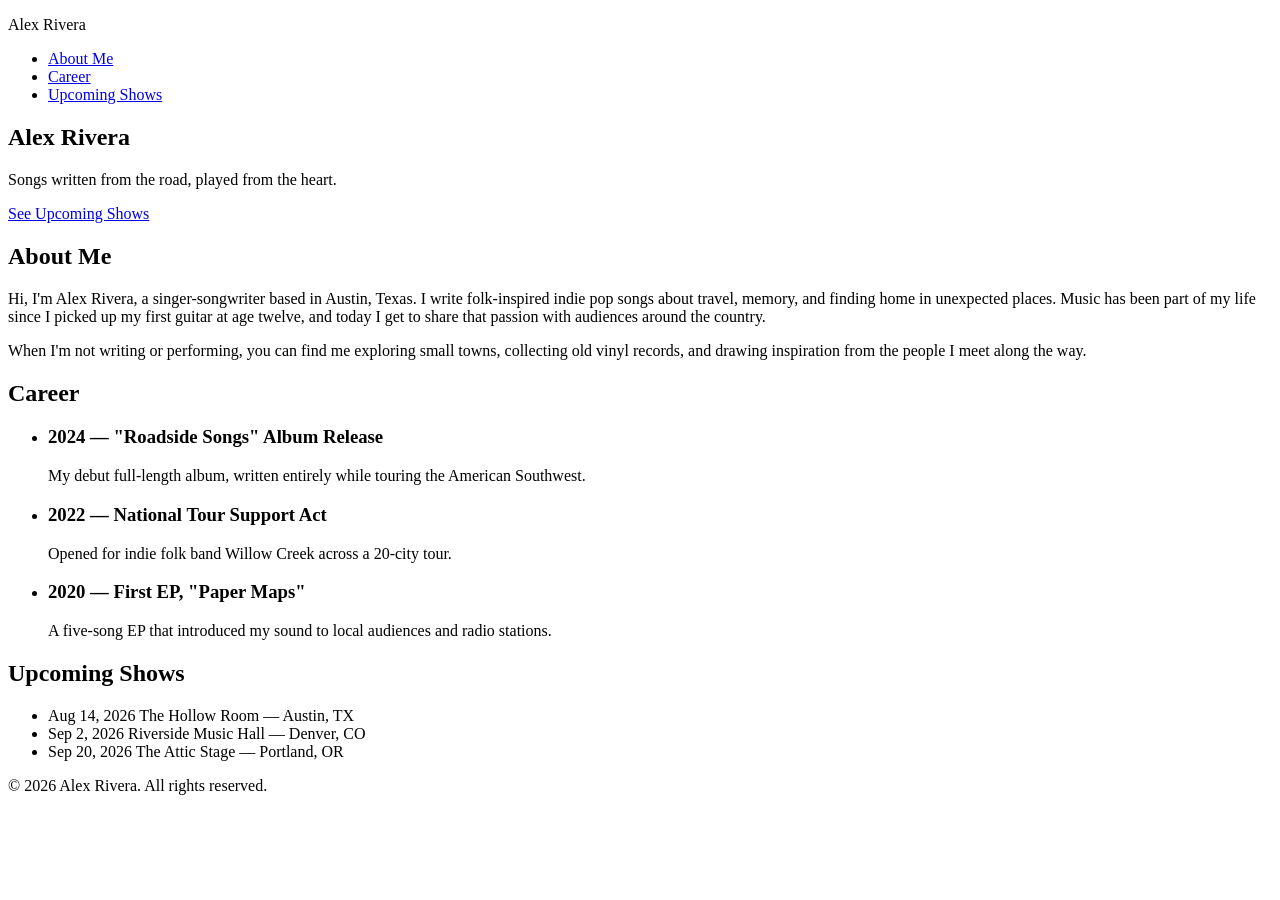
==== index.html @ 2a7972c7 "added changes to html css" ====
<!DOCTYPE html>
<html lang="en">
<head>
  <meta charset="UTF-8">
  <meta name="viewport" content="width=device-width, initial-scale=1.0">
  <title>Alex Rivera | Musician</title>
  <meta name="description" content="Official website of Alex Rivera - musician, songwriter, and performer.">
  <link rel="stylesheet" href="styles.css">

  <!-- Schema.org structured data describing the artist -->
  <script type="application/ld+json">
  {
    "@context": "https://schema.org",
    "@type": "Person",
    "name": "Alex Rivera",
    "jobTitle": "Musician and Songwriter",
    "url": "https://www.alexrivera-music.com",
    "sameAs": [
      "https://www.instagram.com/alexriveramusic",
      "https://www.youtube.com/alexriveramusic"
    ],
    "description": "Alex Rivera is a singer-songwriter known for blending folk and indie pop sounds, performing live shows across the country."
  }
  </script>
</head>
<body>

  <!-- HEADER: contains the navigation bar -->
  <header class="site-header">
    <div class="header-inner">
      <p class="logo">Alex Rivera</p>
      <nav aria-label="Main navigation">
        <ul class="nav-list">
          <li><a href="#about">About Me</a></li>
          <li><a href="#career">Career</a></li>
          <li><a href="#shows">Upcoming Shows</a></li>
        </ul>
      </nav>
    </div>
  </header>

  <main>

    <!-- HERO SECTION: the "cover" that welcomes visitors -->
    <section class="hero" aria-label="Welcome section">
      <div class="hero-content">
        <h1>Alex Rivera</h1>
        <p class="hero-subtitle">Songs written from the road, played from the heart.</p>
        <a href="#shows" class="btn">See Upcoming Shows</a>
      </div>
    </section>

    <!-- ABOUT SECTION -->
    <section id="about" class="page-section" aria-labelledby="about-heading">
      <article>
        <h2 id="about-heading">About Me</h2>
        <p>
          Hi, I'm Alex Rivera, a singer-songwriter based in Austin, Texas.
          I write folk-inspired indie pop songs about travel, memory, and
          finding home in unexpected places. Music has been part of my
          life since I picked up my first guitar at age twelve, and today
          I get to share that passion with audiences around the country.
        </p>
        <p>
          When I'm not writing or performing, you can find me exploring
          small towns, collecting old vinyl records, and drawing
          inspiration from the people I meet along the way.
        </p>
      </article>
    </section>

    <!-- CAREER SECTION -->
    <section id="career" class="page-section alt-background" aria-labelledby="career-heading">
      <article>
        <h2 id="career-heading">Career</h2>
        <ul class="career-list">
          <li>
            <h3>2024 — "Roadside Songs" Album Release</h3>
            <p>My debut full-length album, written entirely while touring the American Southwest.</p>
          </li>
          <li>
            <h3>2022 — National Tour Support Act</h3>
            <p>Opened for indie folk band Willow Creek across a 20-city tour.</p>
          </li>
          <li>
            <h3>2020 — First EP, "Paper Maps"</h3>
            <p>A five-song EP that introduced my sound to local audiences and radio stations.</p>
          </li>
        </ul>
      </article>
    </section>

    <!-- UPCOMING SHOWS SECTION -->
    <section id="shows" class="page-section" aria-labelledby="shows-heading">
      <article>
        <h2 id="shows-heading">Upcoming Shows</h2>
        <ul class="shows-list">
          <li>
            <span class="show-date">Aug 14, 2026</span>
            <span class="show-venue">The Hollow Room — Austin, TX</span>
          </li>
          <li>
            <span class="show-date">Sep 2, 2026</span>
            <span class="show-venue">Riverside Music Hall — Denver, CO</span>
          </li>
          <li>
            <span class="show-date">Sep 20, 2026</span>
            <span class="show-venue">The Attic Stage — Portland, OR</span>
          </li>
        </ul>
      </article>
    </section>

  </main>

  <!-- FOOTER -->
  <footer class="site-footer">
    <p>&copy; 2026 Alex Rivera. All rights reserved.</p>
  </footer>

</body>
</html>
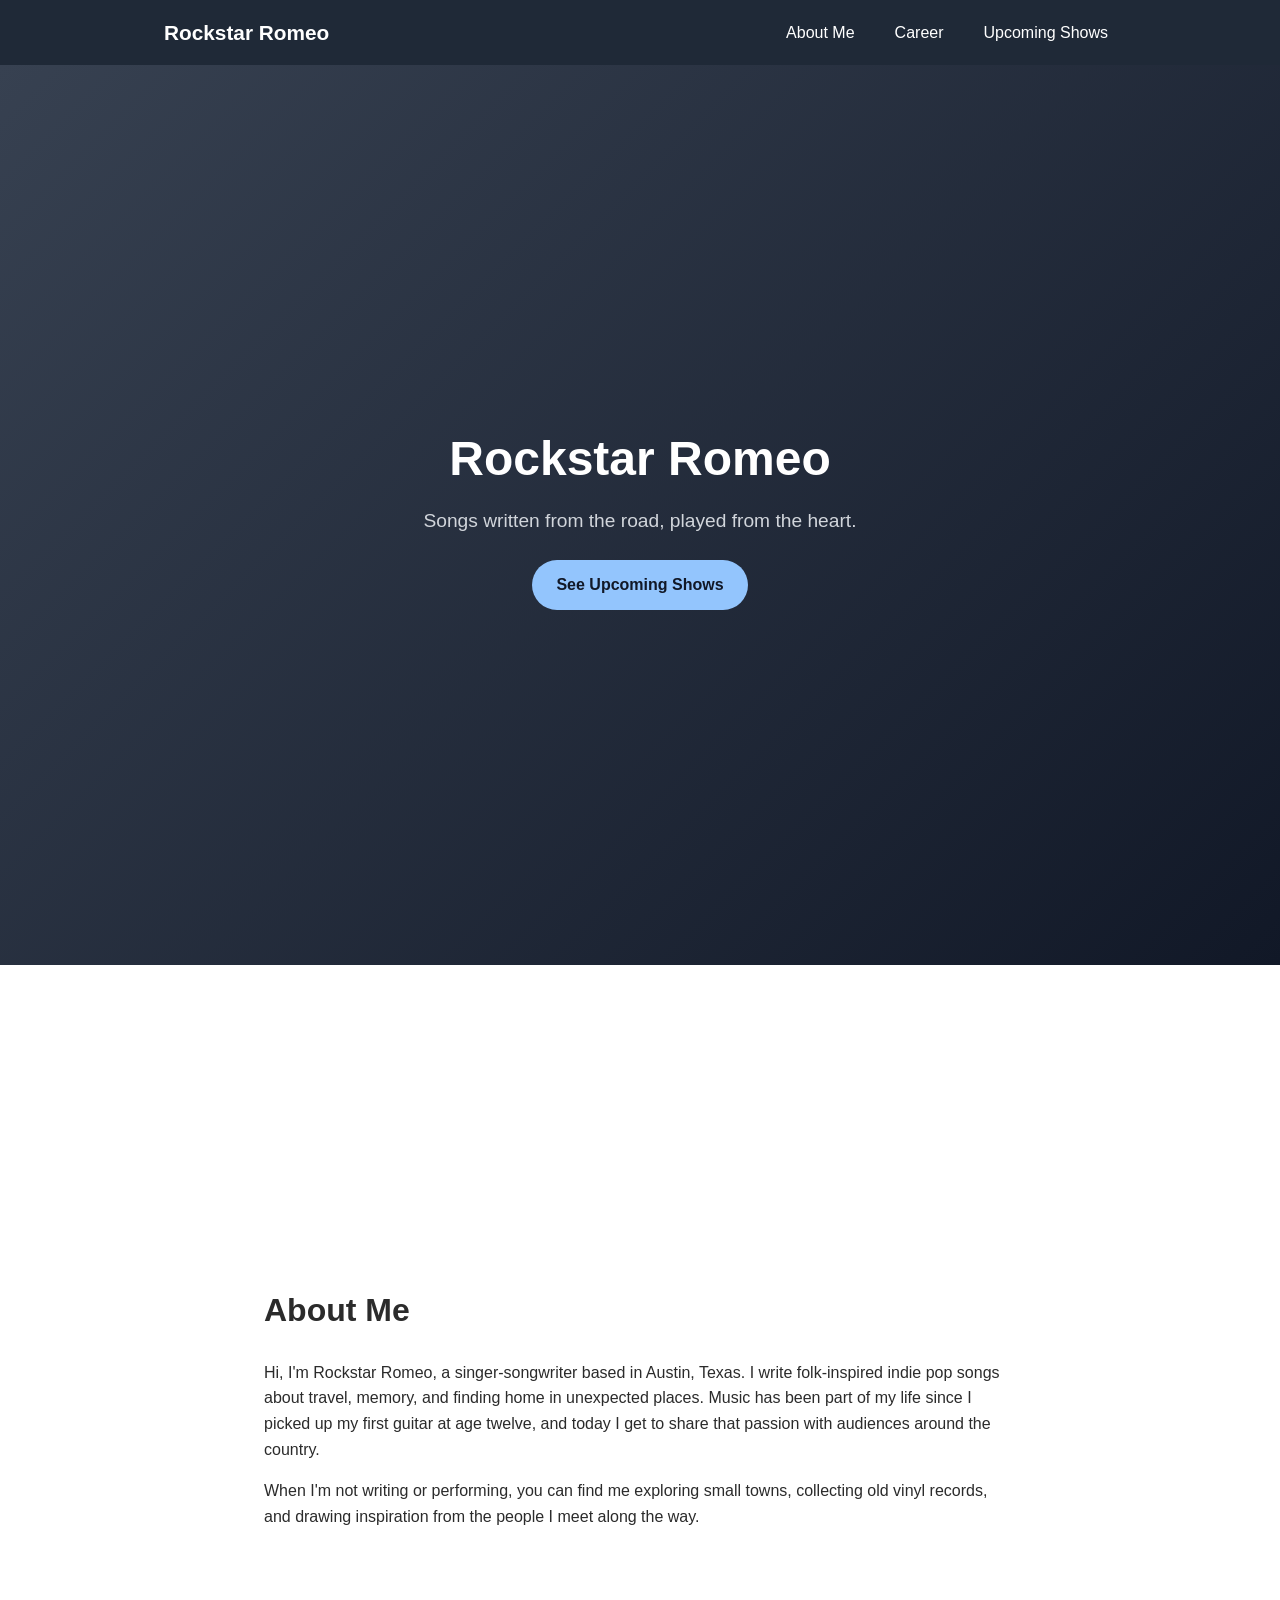
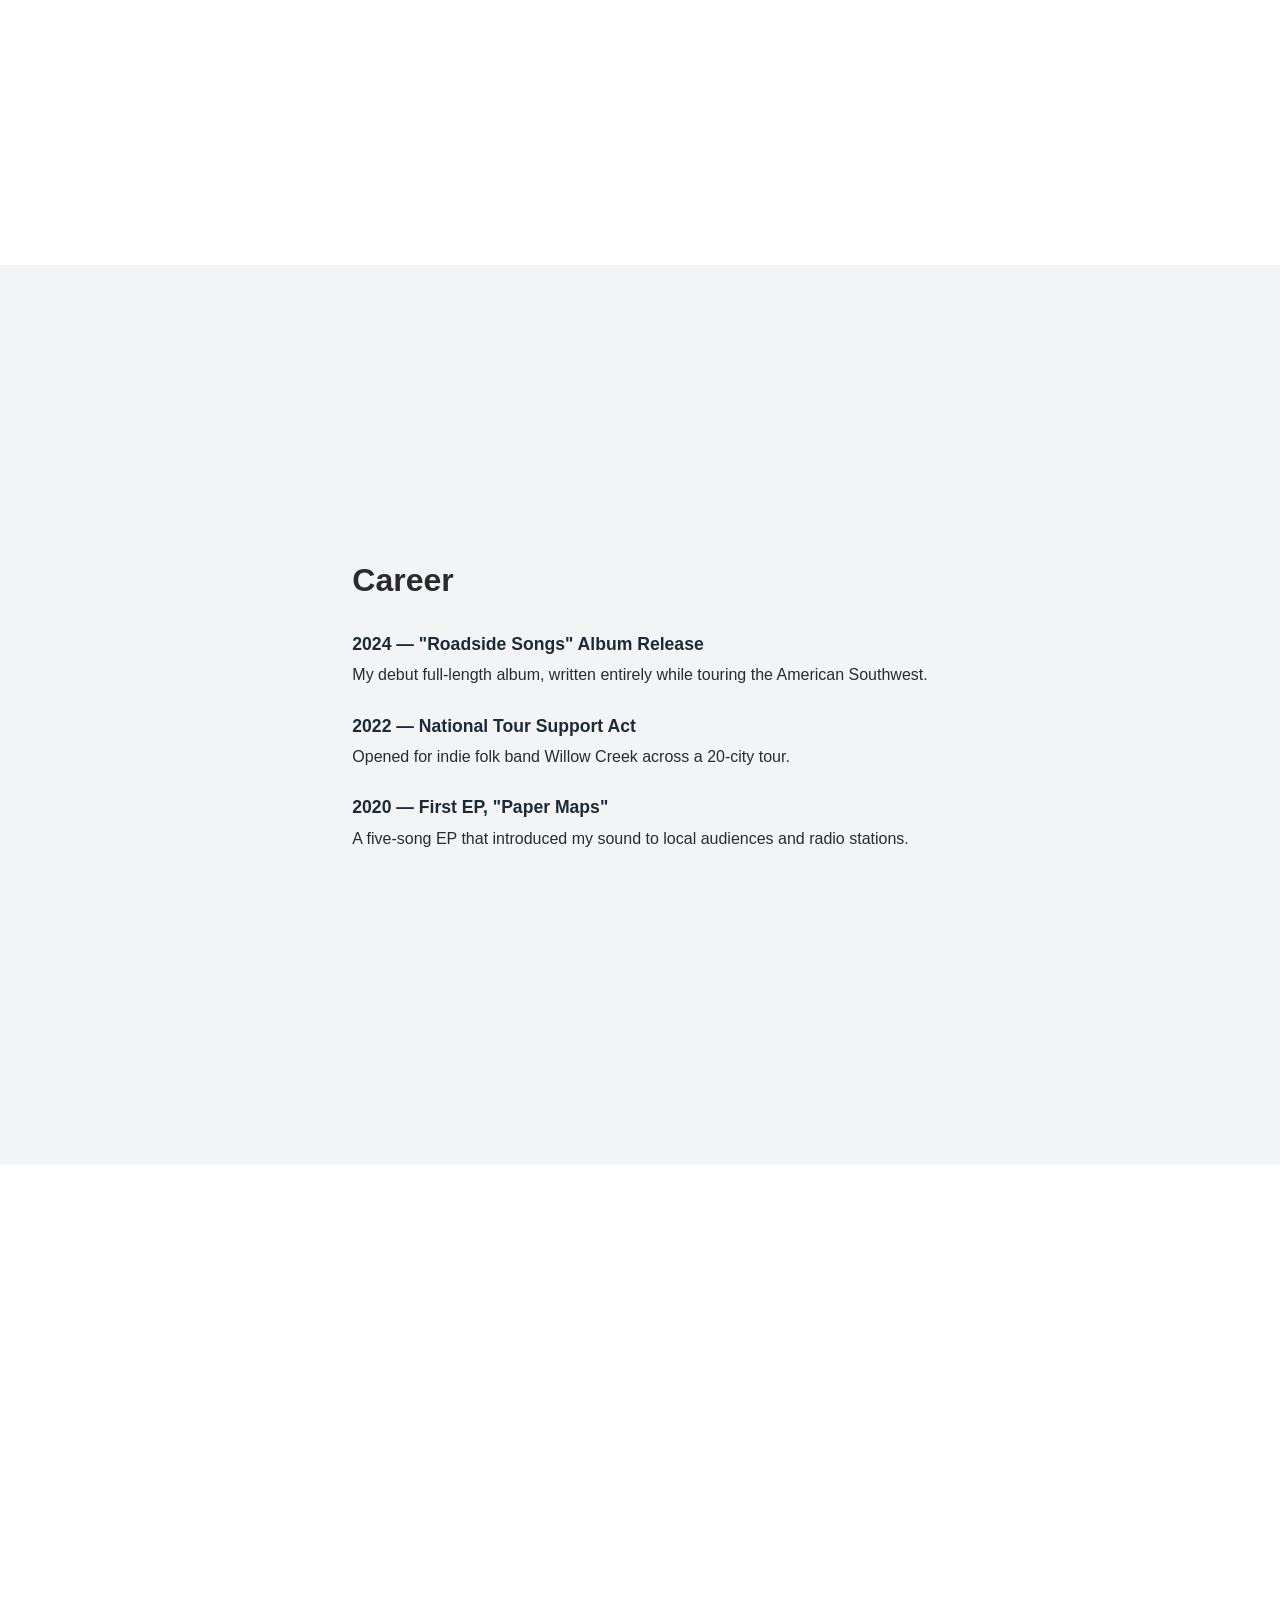
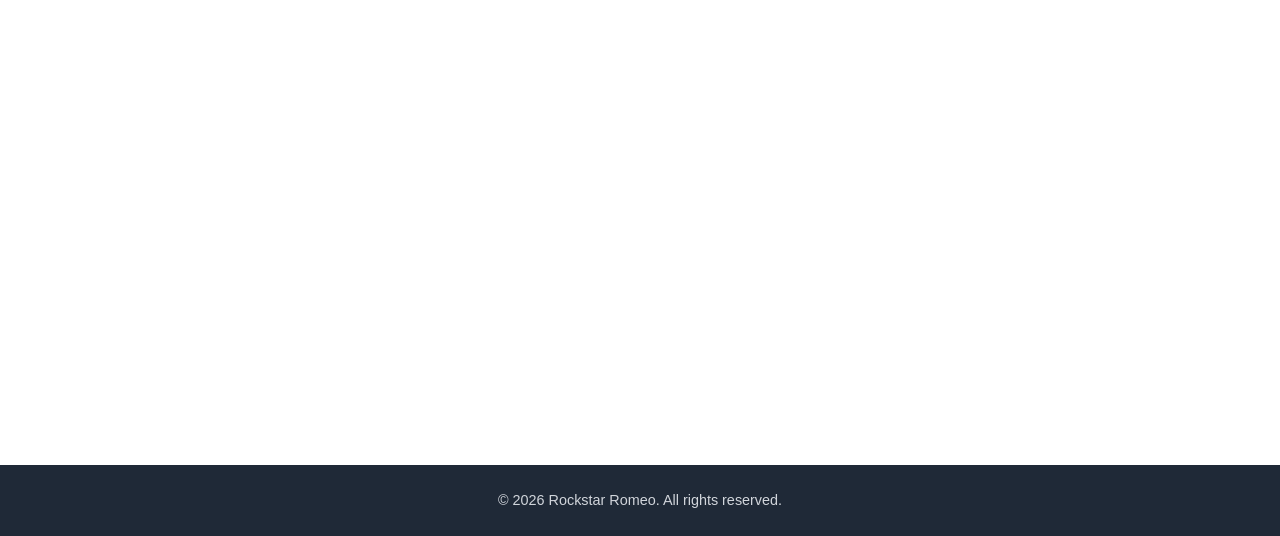
==== commit 1d387094: "Final version code" ====
--- a/index.html
+++ b/index.html
@@ -3,23 +3,25 @@
 <head>
   <meta charset="UTF-8">
   <meta name="viewport" content="width=device-width, initial-scale=1.0">
-  <title>Alex Rivera | Musician</title>
-  <meta name="description" content="Official website of Alex Rivera - musician, songwriter, and performer.">
-  <link rel="stylesheet" href="styles.css">
+  <title>Rockstar Romeo | Musician</title>
+  <meta name="description" content="Official website of Rockstar Romeo - musician, songwriter, and performer.">
+  <link rel="preload" href="style.css" as="style">
+  <link rel="stylesheet" href="style.css" media="print" onload="this.media='all'">
+  <noscript><link rel="stylesheet" href="style.css"></noscript>
 
   <!-- Schema.org structured data describing the artist -->
   <script type="application/ld+json">
   {
     "@context": "https://schema.org",
     "@type": "Person",
-    "name": "Alex Rivera",
+    "name": "Rockstar Romeo",
     "jobTitle": "Musician and Songwriter",
     "url": "https://www.alexrivera-music.com",
     "sameAs": [
       "https://www.instagram.com/alexriveramusic",
       "https://www.youtube.com/alexriveramusic"
     ],
-    "description": "Alex Rivera is a singer-songwriter known for blending folk and indie pop sounds, performing live shows across the country."
+    "description": "Rockstar Romeo is a singer-songwriter known for blending folk and indie pop sounds, performing live shows across the country."
   }
   </script>
 </head>
@@ -28,7 +30,7 @@
   <!-- HEADER: contains the navigation bar -->
   <header class="site-header">
     <div class="header-inner">
-      <p class="logo">Alex Rivera</p>
+      <p class="logo">Rockstar Romeo</p>
       <nav aria-label="Main navigation">
         <ul class="nav-list">
           <li><a href="#about">About Me</a></li>
@@ -44,7 +46,7 @@
     <!-- HERO SECTION: the "cover" that welcomes visitors -->
     <section class="hero" aria-label="Welcome section">
       <div class="hero-content">
-        <h1>Alex Rivera</h1>
+        <h1>Rockstar Romeo</h1>
         <p class="hero-subtitle">Songs written from the road, played from the heart.</p>
         <a href="#shows" class="btn">See Upcoming Shows</a>
       </div>
@@ -55,7 +57,7 @@
       <article>
         <h2 id="about-heading">About Me</h2>
         <p>
-          Hi, I'm Alex Rivera, a singer-songwriter based in Austin, Texas.
+          Hi, I'm Rockstar Romeo, a singer-songwriter based in Austin, Texas.
           I write folk-inspired indie pop songs about travel, memory, and
           finding home in unexpected places. Music has been part of my
           life since I picked up my first guitar at age twelve, and today
@@ -115,7 +117,7 @@
 
   <!-- FOOTER -->
   <footer class="site-footer">
-    <p>&copy; 2026 Alex Rivera. All rights reserved.</p>
+    <p>&copy; 2026 Rockstar Romeo. All rights reserved.</p>
   </footer>
 
 </body>
--- a/style.css
+++ b/style.css
@@ -0,0 +1,218 @@
+/* ============================= */
+/* 1. GLOBAL / RESET STYLES      */
+/* ============================= */
+
+* {
+  margin: 0;
+  padding: 0;
+  box-sizing: border-box;
+}
+
+body {
+  font-family: 'Segoe UI', Arial, sans-serif;
+  line-height: 1.6;
+  color: #2b2b2b;
+}
+
+a {
+  text-decoration: none;
+  color: inherit;
+}
+
+ul {
+  list-style: none;
+}
+
+img {
+  max-width: 100%;
+  display: block;
+}
+
+/* Reusable section width/padding, used by hero and page sections */
+.hero-content,
+.page-section article {
+  max-width: 800px;
+  margin: 0 auto;
+  padding: 0 1.5rem;
+}
+
+
+/* ============================= */
+/* 2. HEADER / NAVIGATION        */
+/* ============================= */
+
+.site-header {
+  background-color: #1f2937;
+  color: #ffffff;
+  position: sticky;
+  top: 0;
+  z-index: 10;
+}
+
+.header-inner {
+  display: flex;
+  justify-content: space-between;
+  align-items: center;
+  max-width: 1000px;
+  margin: 0 auto;
+  padding: 1rem 1.5rem;
+}
+
+.logo {
+  font-size: 1.3rem;
+  font-weight: bold;
+}
+
+.nav-list {
+  display: flex;
+  gap: 1.5rem;
+}
+
+.nav-list a {
+  font-size: 1rem;
+  padding: 0.25rem 0.5rem;
+}
+
+.nav-list a:hover,
+.nav-list a:focus {
+  color: #93c5fd;
+  outline: none;
+}
+
+
+/* ============================= */
+/* 3. HERO SECTION (the "cover") */
+/* ============================= */
+
+.hero {
+  min-height: 100vh;
+  display: flex;
+  align-items: center;
+  justify-content: center;
+  text-align: center;
+  background: linear-gradient(135deg, #374151, #111827);
+  color: #ffffff;
+}
+
+.hero h1 {
+  font-size: 3rem;
+  margin-bottom: 0.5rem;
+}
+
+.hero-subtitle {
+  font-size: 1.2rem;
+  margin-bottom: 1.5rem;
+  color: #d1d5db;
+}
+
+.btn {
+  display: inline-block;
+  background-color: #93c5fd;
+  color: #111827;
+  font-weight: bold;
+  padding: 0.75rem 1.5rem;
+  border-radius: 999px;
+  transition: background-color 0.2s ease-in-out;
+}
+
+.btn:hover,
+.btn:focus {
+  background-color: #60a5fa;
+  outline: none;
+}
+
+
+/* ============================= */
+/* 4. PAGE SECTIONS (About/Career/Shows) */
+/* ============================= */
+
+.page-section {
+  min-height: 100vh;
+  display: flex;
+  align-items: center;
+  padding: 3rem 0;
+  content-visibility: auto;
+  contain-intrinsic-size: 1000px;
+}
+
+.alt-background {
+  background-color: #f3f4f6;
+}
+
+.page-section h2 {
+  font-size: 2rem;
+  margin-bottom: 1.5rem;
+}
+
+.page-section p {
+  margin-bottom: 1rem;
+}
+
+
+/* Career list */
+.career-list li {
+  margin-bottom: 1.5rem;
+}
+
+.career-list h3 {
+  font-size: 1.1rem;
+  margin-bottom: 0.25rem;
+  color: #1f2937;
+}
+
+
+/* Upcoming shows list */
+.shows-list li {
+  display: flex;
+  justify-content: space-between;
+  flex-wrap: wrap;
+  gap: 0.5rem;
+  padding: 0.75rem 0;
+  border-bottom: 1px solid #e5e7eb;
+}
+
+.show-date {
+  font-weight: bold;
+  color: #1f2937;
+}
+
+.show-venue {
+  color: #4b5563;
+}
+
+
+/* ============================= */
+/* 5. FOOTER                     */
+/* ============================= */
+
+.site-footer {
+  text-align: center;
+  padding: 1.5rem;
+  background-color: #1f2937;
+  color: #d1d5db;
+  font-size: 0.9rem;
+}
+
+
+/* ============================= */
+/* 6. RESPONSIVE ADJUSTMENTS     */
+/* ============================= */
+
+@media (max-width: 600px) {
+  .header-inner {
+    flex-direction: column;
+    gap: 0.5rem;
+  }
+
+  .nav-list {
+    gap: 1rem;
+  }
+
+  .hero h1 {
+    font-size: 2.2rem;
+  }
+
+  .shows-list li {
+    flex-direction: column;
+  }
+}
--- a/style.css
+++ b/style.css
@@ -0,0 +1,218 @@
+/* ============================= */
+/* 1. GLOBAL / RESET STYLES      */
+/* ============================= */
+
+* {
+  margin: 0;
+  padding: 0;
+  box-sizing: border-box;
+}
+
+body {
+  font-family: 'Segoe UI', Arial, sans-serif;
+  line-height: 1.6;
+  color: #2b2b2b;
+}
+
+a {
+  text-decoration: none;
+  color: inherit;
+}
+
+ul {
+  list-style: none;
+}
+
+img {
+  max-width: 100%;
+  display: block;
+}
+
+/* Reusable section width/padding, used by hero and page sections */
+.hero-content,
+.page-section article {
+  max-width: 800px;
+  margin: 0 auto;
+  padding: 0 1.5rem;
+}
+
+
+/* ============================= */
+/* 2. HEADER / NAVIGATION        */
+/* ============================= */
+
+.site-header {
+  background-color: #1f2937;
+  color: #ffffff;
+  position: sticky;
+  top: 0;
+  z-index: 10;
+}
+
+.header-inner {
+  display: flex;
+  justify-content: space-between;
+  align-items: center;
+  max-width: 1000px;
+  margin: 0 auto;
+  padding: 1rem 1.5rem;
+}
+
+.logo {
+  font-size: 1.3rem;
+  font-weight: bold;
+}
+
+.nav-list {
+  display: flex;
+  gap: 1.5rem;
+}
+
+.nav-list a {
+  font-size: 1rem;
+  padding: 0.25rem 0.5rem;
+}
+
+.nav-list a:hover,
+.nav-list a:focus {
+  color: #93c5fd;
+  outline: none;
+}
+
+
+/* ============================= */
+/* 3. HERO SECTION (the "cover") */
+/* ============================= */
+
+.hero {
+  min-height: 100vh;
+  display: flex;
+  align-items: center;
+  justify-content: center;
+  text-align: center;
+  background: linear-gradient(135deg, #374151, #111827);
+  color: #ffffff;
+}
+
+.hero h1 {
+  font-size: 3rem;
+  margin-bottom: 0.5rem;
+}
+
+.hero-subtitle {
+  font-size: 1.2rem;
+  margin-bottom: 1.5rem;
+  color: #d1d5db;
+}
+
+.btn {
+  display: inline-block;
+  background-color: #93c5fd;
+  color: #111827;
+  font-weight: bold;
+  padding: 0.75rem 1.5rem;
+  border-radius: 999px;
+  transition: background-color 0.2s ease-in-out;
+}
+
+.btn:hover,
+.btn:focus {
+  background-color: #60a5fa;
+  outline: none;
+}
+
+
+/* ============================= */
+/* 4. PAGE SECTIONS (About/Career/Shows) */
+/* ============================= */
+
+.page-section {
+  min-height: 100vh;
+  display: flex;
+  align-items: center;
+  padding: 3rem 0;
+  content-visibility: auto;
+  contain-intrinsic-size: 1000px;
+}
+
+.alt-background {
+  background-color: #f3f4f6;
+}
+
+.page-section h2 {
+  font-size: 2rem;
+  margin-bottom: 1.5rem;
+}
+
+.page-section p {
+  margin-bottom: 1rem;
+}
+
+
+/* Career list */
+.career-list li {
+  margin-bottom: 1.5rem;
+}
+
+.career-list h3 {
+  font-size: 1.1rem;
+  margin-bottom: 0.25rem;
+  color: #1f2937;
+}
+
+
+/* Upcoming shows list */
+.shows-list li {
+  display: flex;
+  justify-content: space-between;
+  flex-wrap: wrap;
+  gap: 0.5rem;
+  padding: 0.75rem 0;
+  border-bottom: 1px solid #e5e7eb;
+}
+
+.show-date {
+  font-weight: bold;
+  color: #1f2937;
+}
+
+.show-venue {
+  color: #4b5563;
+}
+
+
+/* ============================= */
+/* 5. FOOTER                     */
+/* ============================= */
+
+.site-footer {
+  text-align: center;
+  padding: 1.5rem;
+  background-color: #1f2937;
+  color: #d1d5db;
+  font-size: 0.9rem;
+}
+
+
+/* ============================= */
+/* 6. RESPONSIVE ADJUSTMENTS     */
+/* ============================= */
+
+@media (max-width: 600px) {
+  .header-inner {
+    flex-direction: column;
+    gap: 0.5rem;
+  }
+
+  .nav-list {
+    gap: 1rem;
+  }
+
+  .hero h1 {
+    font-size: 2.2rem;
+  }
+
+  .shows-list li {
+    flex-direction: column;
+  }
+}
--- a/style.css
+++ b/style.css
@@ -0,0 +1,218 @@
+/* ============================= */
+/* 1. GLOBAL / RESET STYLES      */
+/* ============================= */
+
+* {
+  margin: 0;
+  padding: 0;
+  box-sizing: border-box;
+}
+
+body {
+  font-family: 'Segoe UI', Arial, sans-serif;
+  line-height: 1.6;
+  color: #2b2b2b;
+}
+
+a {
+  text-decoration: none;
+  color: inherit;
+}
+
+ul {
+  list-style: none;
+}
+
+img {
+  max-width: 100%;
+  display: block;
+}
+
+/* Reusable section width/padding, used by hero and page sections */
+.hero-content,
+.page-section article {
+  max-width: 800px;
+  margin: 0 auto;
+  padding: 0 1.5rem;
+}
+
+
+/* ============================= */
+/* 2. HEADER / NAVIGATION        */
+/* ============================= */
+
+.site-header {
+  background-color: #1f2937;
+  color: #ffffff;
+  position: sticky;
+  top: 0;
+  z-index: 10;
+}
+
+.header-inner {
+  display: flex;
+  justify-content: space-between;
+  align-items: center;
+  max-width: 1000px;
+  margin: 0 auto;
+  padding: 1rem 1.5rem;
+}
+
+.logo {
+  font-size: 1.3rem;
+  font-weight: bold;
+}
+
+.nav-list {
+  display: flex;
+  gap: 1.5rem;
+}
+
+.nav-list a {
+  font-size: 1rem;
+  padding: 0.25rem 0.5rem;
+}
+
+.nav-list a:hover,
+.nav-list a:focus {
+  color: #93c5fd;
+  outline: none;
+}
+
+
+/* ============================= */
+/* 3. HERO SECTION (the "cover") */
+/* ============================= */
+
+.hero {
+  min-height: 100vh;
+  display: flex;
+  align-items: center;
+  justify-content: center;
+  text-align: center;
+  background: linear-gradient(135deg, #374151, #111827);
+  color: #ffffff;
+}
+
+.hero h1 {
+  font-size: 3rem;
+  margin-bottom: 0.5rem;
+}
+
+.hero-subtitle {
+  font-size: 1.2rem;
+  margin-bottom: 1.5rem;
+  color: #d1d5db;
+}
+
+.btn {
+  display: inline-block;
+  background-color: #93c5fd;
+  color: #111827;
+  font-weight: bold;
+  padding: 0.75rem 1.5rem;
+  border-radius: 999px;
+  transition: background-color 0.2s ease-in-out;
+}
+
+.btn:hover,
+.btn:focus {
+  background-color: #60a5fa;
+  outline: none;
+}
+
+
+/* ============================= */
+/* 4. PAGE SECTIONS (About/Career/Shows) */
+/* ============================= */
+
+.page-section {
+  min-height: 100vh;
+  display: flex;
+  align-items: center;
+  padding: 3rem 0;
+  content-visibility: auto;
+  contain-intrinsic-size: 1000px;
+}
+
+.alt-background {
+  background-color: #f3f4f6;
+}
+
+.page-section h2 {
+  font-size: 2rem;
+  margin-bottom: 1.5rem;
+}
+
+.page-section p {
+  margin-bottom: 1rem;
+}
+
+
+/* Career list */
+.career-list li {
+  margin-bottom: 1.5rem;
+}
+
+.career-list h3 {
+  font-size: 1.1rem;
+  margin-bottom: 0.25rem;
+  color: #1f2937;
+}
+
+
+/* Upcoming shows list */
+.shows-list li {
+  display: flex;
+  justify-content: space-between;
+  flex-wrap: wrap;
+  gap: 0.5rem;
+  padding: 0.75rem 0;
+  border-bottom: 1px solid #e5e7eb;
+}
+
+.show-date {
+  font-weight: bold;
+  color: #1f2937;
+}
+
+.show-venue {
+  color: #4b5563;
+}
+
+
+/* ============================= */
+/* 5. FOOTER                     */
+/* ============================= */
+
+.site-footer {
+  text-align: center;
+  padding: 1.5rem;
+  background-color: #1f2937;
+  color: #d1d5db;
+  font-size: 0.9rem;
+}
+
+
+/* ============================= */
+/* 6. RESPONSIVE ADJUSTMENTS     */
+/* ============================= */
+
+@media (max-width: 600px) {
+  .header-inner {
+    flex-direction: column;
+    gap: 0.5rem;
+  }
+
+  .nav-list {
+    gap: 1rem;
+  }
+
+  .hero h1 {
+    font-size: 2.2rem;
+  }
+
+  .shows-list li {
+    flex-direction: column;
+  }
+}
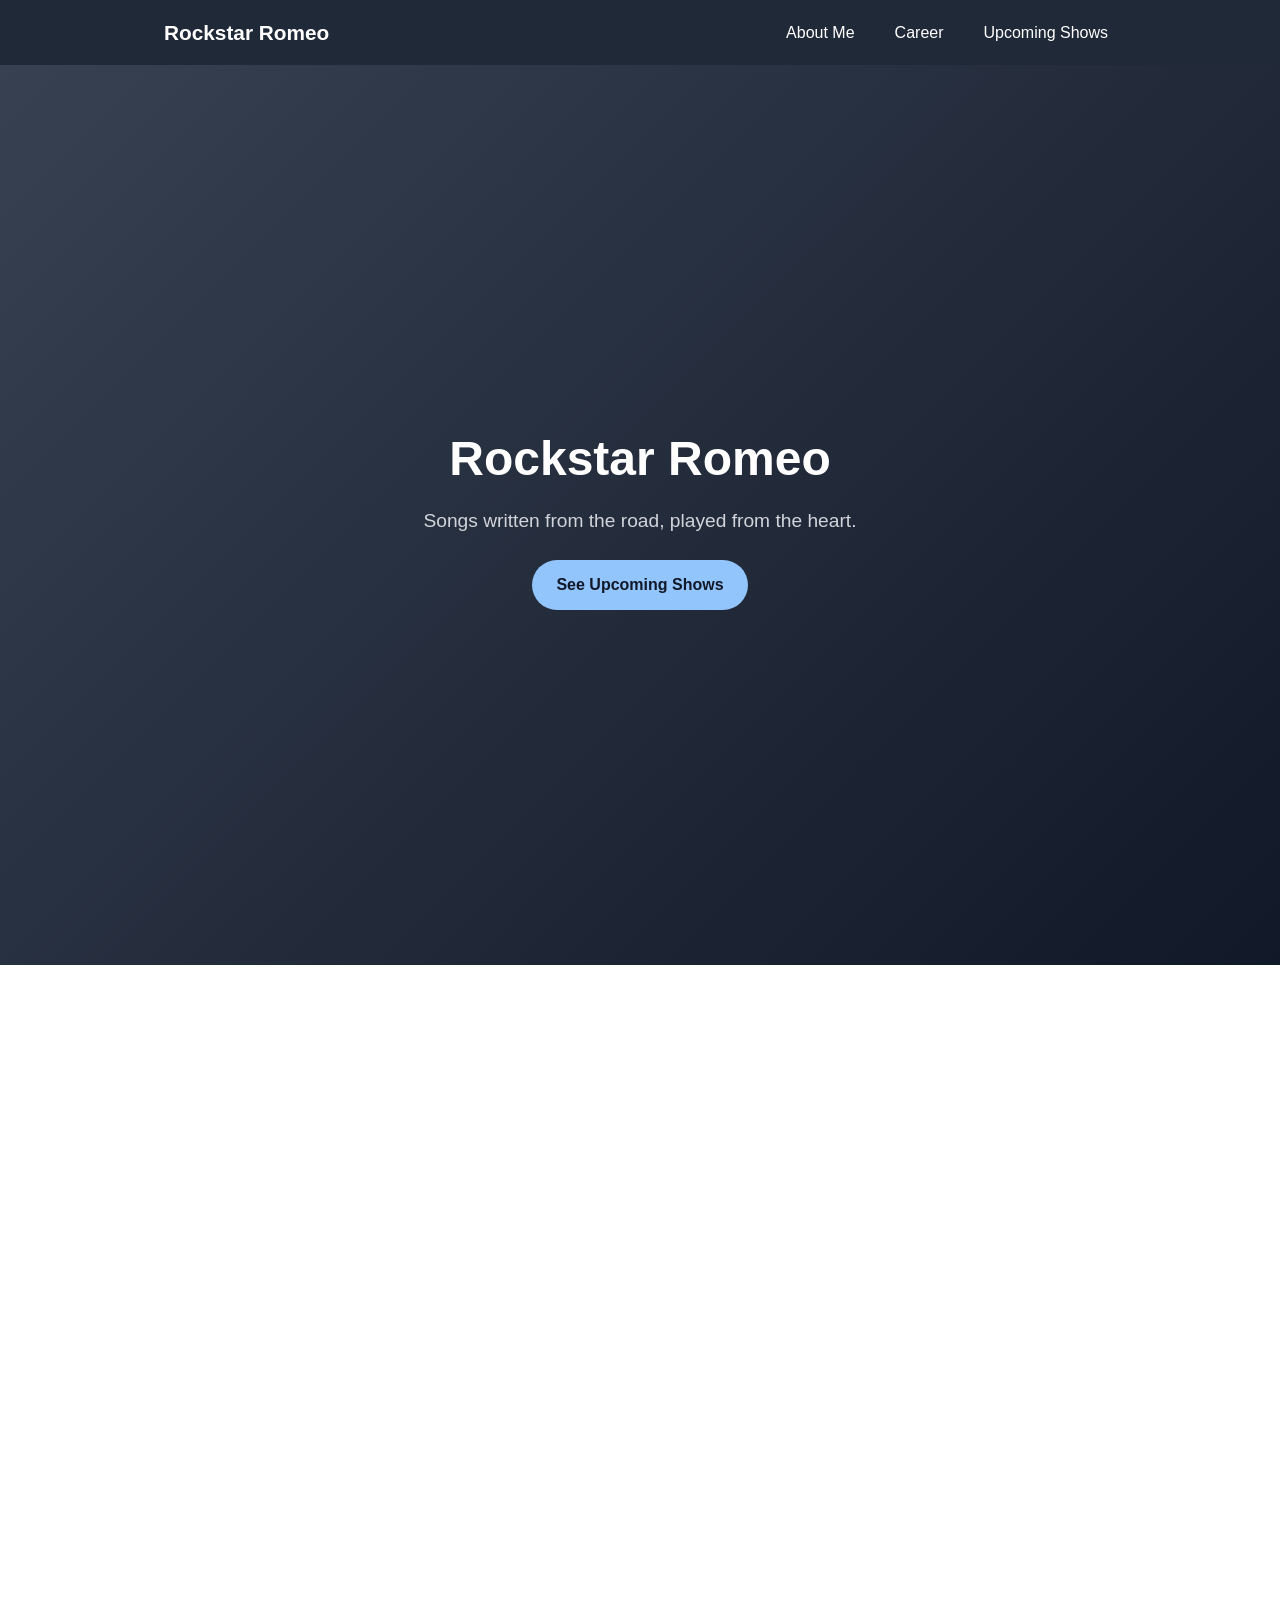
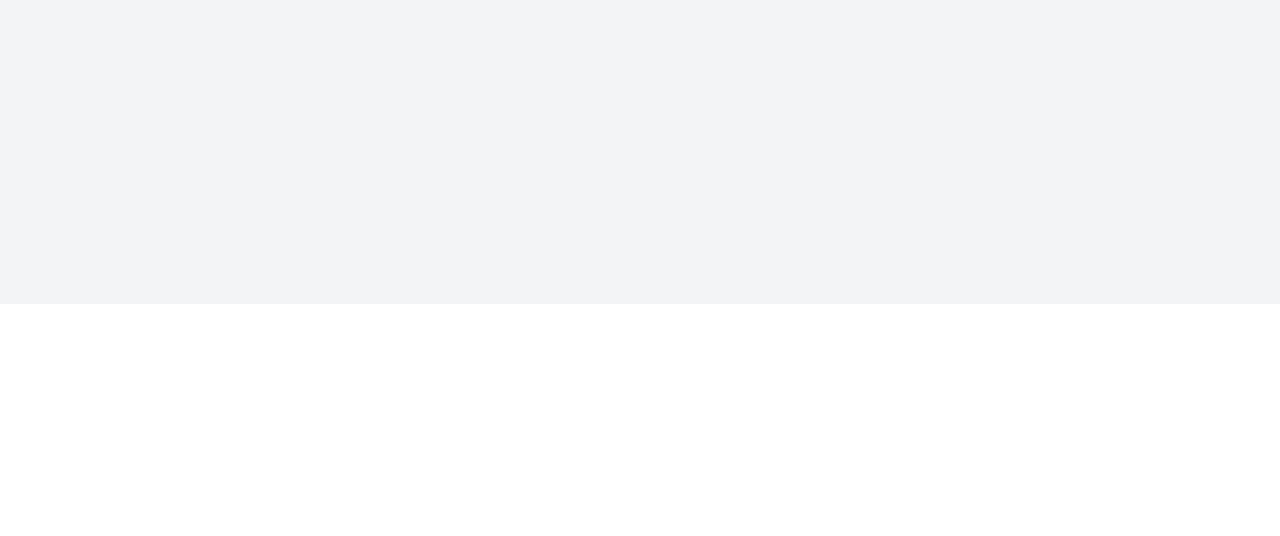
==== commit 8331ca92: "added final version" ====
--- a/index.html
+++ b/index.html
@@ -5,23 +5,53 @@
   <meta name="viewport" content="width=device-width, initial-scale=1.0">
   <title>Rockstar Romeo | Musician</title>
   <meta name="description" content="Official website of Rockstar Romeo - musician, songwriter, and performer.">
-  <link rel="preload" href="style.css" as="style">
-  <link rel="stylesheet" href="style.css" media="print" onload="this.media='all'">
-  <noscript><link rel="stylesheet" href="style.css"></noscript>
+  <link rel="stylesheet" href="style.css">
 
   <!-- Schema.org structured data describing the artist -->
   <script type="application/ld+json">
   {
     "@context": "https://schema.org",
-    "@type": "Person",
-    "name": "Rockstar Romeo",
-    "jobTitle": "Musician and Songwriter",
-    "url": "https://www.alexrivera-music.com",
-    "sameAs": [
-      "https://www.instagram.com/alexriveramusic",
-      "https://www.youtube.com/alexriveramusic"
-    ],
-    "description": "Rockstar Romeo is a singer-songwriter known for blending folk and indie pop sounds, performing live shows across the country."
+    "@graph": [
+      {
+        "@type": "Person",
+        "@id": "https://www.alexrivera-music.com/#artist",
+        "name": "Rockstar Romeo",
+        "jobTitle": "Musician and Songwriter",
+        "url": "https://www.alexrivera-music.com",
+        "sameAs": [
+          "https://www.instagram.com/alexriveramusic",
+          "https://www.youtube.com/alexriveramusic"
+        ],
+        "description": "Rockstar Romeo is a singer-songwriter known for blending folk and indie pop sounds, performing live shows across the country."
+      },
+      {
+        "@type": "CreativeWork",
+        "name": "Roadside Songs",
+        "description": "Debut full-length album written while touring the American Southwest.",
+        "creator": {
+          "@id": "https://www.alexrivera-music.com/#artist"
+        },
+        "datePublished": "2024-01-01"
+      },
+      {
+        "@type": "Event",
+        "name": "Rockstar Romeo Live at The Hollow Room",
+        "startDate": "2026-08-14T20:00:00-05:00",
+        "location": {
+          "@type": "Place",
+          "name": "The Hollow Room",
+          "address": {
+            "@type": "PostalAddress",
+            "addressLocality": "Austin",
+            "addressRegion": "TX",
+            "addressCountry": "US"
+          }
+        },
+        "performer": {
+          "@id": "https://www.alexrivera-music.com/#artist"
+        }
+      }
+    ]
   }
   </script>
 </head>
